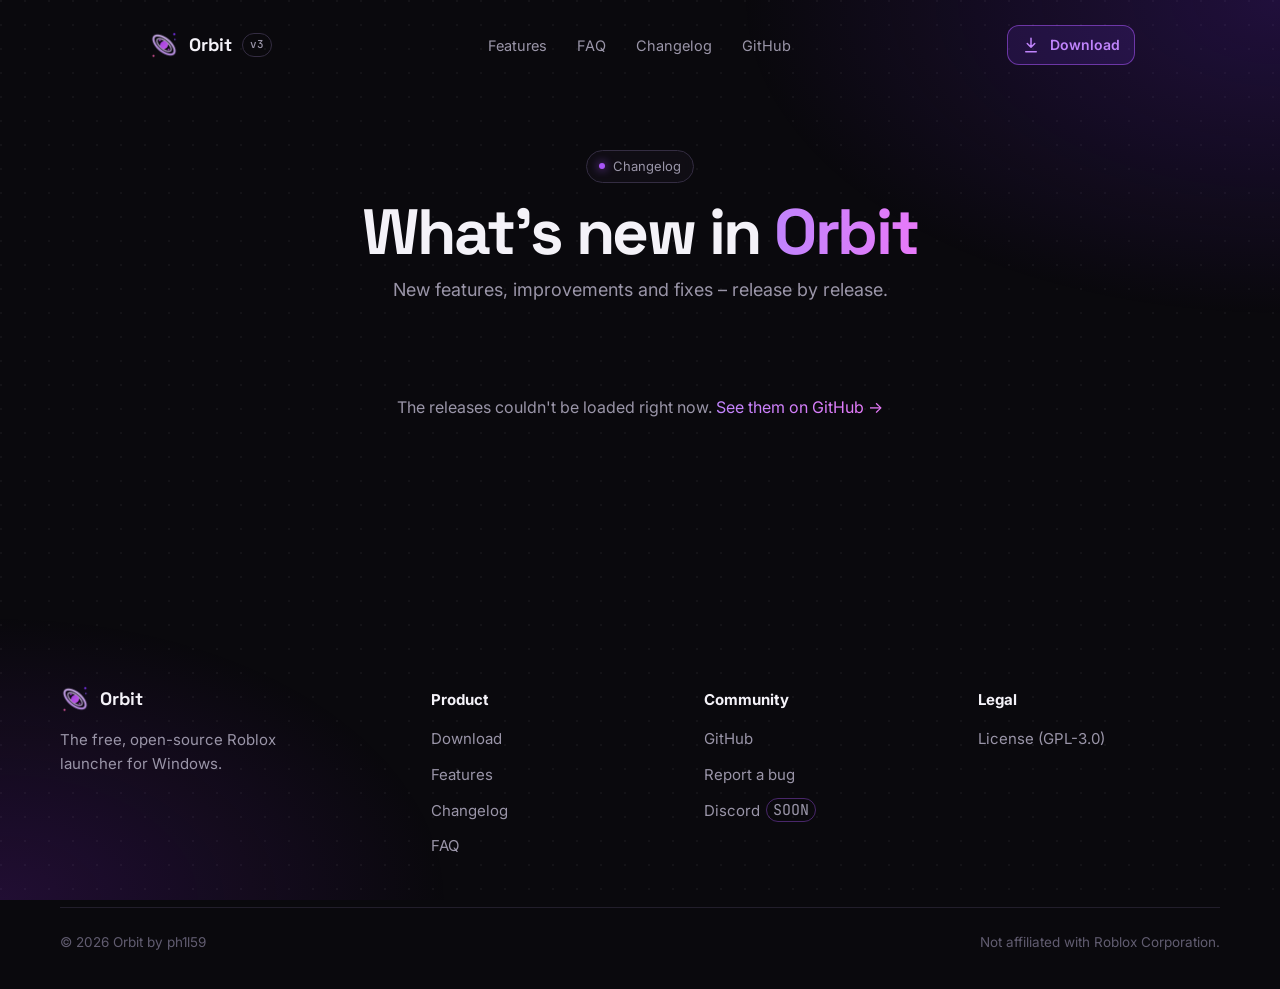
==== website/changelog.html @ 448e3919 "Website: landing page with features, FAQ and changelog, published with GitHub Pages" ====
<!doctype html>
<html lang="en">
<head>
  <meta charset="utf-8">
  <meta name="viewport" content="width=device-width, initial-scale=1">
  <title>Changelog – Orbit</title>
  <meta name="description" content="Every Orbit release: new features, changes and fixes.">
  <meta name="theme-color" content="#0a090d">
  <link rel="icon" href="assets/logo.png">
  <link rel="preconnect" href="https://fonts.googleapis.com">
  <link rel="preconnect" href="https://fonts.gstatic.com" crossorigin>
  <link href="https://fonts.googleapis.com/css2?family=Inter:wght@400;500;600;700&family=JetBrains+Mono:wght@400;500&family=Space+Grotesk:wght@500;600;700&display=swap" rel="stylesheet">
  <link rel="stylesheet" href="style.css">
</head>
<body>
<svg width="0" height="0" style="position:absolute" aria-hidden="true">
  <defs>
    <symbol id="i-arrow" viewBox="0 0 24 24" fill="none" stroke="currentColor" stroke-width="2" stroke-linecap="round" stroke-linejoin="round"><path d="M5 12h14M13 6l6 6-6 6"/></symbol>
    <symbol id="i-download" viewBox="0 0 24 24" fill="none" stroke="currentColor" stroke-width="2" stroke-linecap="round" stroke-linejoin="round"><path d="M12 3v12M7 10l5 5 5-5M5 21h14"/></symbol>
    <symbol id="i-users" viewBox="0 0 24 24" fill="none" stroke="currentColor" stroke-width="1.8" stroke-linecap="round" stroke-linejoin="round"><circle cx="9" cy="8" r="4"/><path d="M2 21c0-4 3-6 7-6s7 2 7 6M16 4.2a4 4 0 0 1 0 7.6M22 21c0-3-1.6-5-4-5.6"/></symbol>
    <symbol id="i-grid" viewBox="0 0 24 24" fill="none" stroke="currentColor" stroke-width="1.8" stroke-linejoin="round"><rect x="3" y="3" width="8" height="8" rx="2"/><rect x="13" y="3" width="8" height="8" rx="2"/><rect x="3" y="13" width="8" height="8" rx="2"/><rect x="13" y="13" width="8" height="8" rx="2"/></symbol>
    <symbol id="i-bolt" viewBox="0 0 24 24" fill="none" stroke="currentColor" stroke-width="1.8" stroke-linejoin="round"><path d="M13 2 4 14h7l-1 8 9-12h-7z"/></symbol>
    <symbol id="i-shield" viewBox="0 0 24 24" fill="none" stroke="currentColor" stroke-width="1.8" stroke-linecap="round" stroke-linejoin="round"><path d="M12 3l8 3v6c0 5-3.5 8-8 9-4.5-1-8-4-8-9V6z"/><path d="M9 12l2 2 4-4"/></symbol>
    <symbol id="i-lock" viewBox="0 0 24 24" fill="none" stroke="currentColor" stroke-width="1.8" stroke-linecap="round"><rect x="5" y="11" width="14" height="10" rx="2"/><path d="M8 11V7a4 4 0 0 1 8 0v4"/></symbol>
    <symbol id="i-bookmark" viewBox="0 0 24 24" fill="none" stroke="currentColor" stroke-width="1.8" stroke-linejoin="round"><path d="M6 3h12v18l-6-4-6 4z"/></symbol>
    <symbol id="i-cpu" viewBox="0 0 24 24" fill="none" stroke="currentColor" stroke-width="1.8" stroke-linecap="round"><rect x="6" y="6" width="12" height="12" rx="2"/><rect x="9.5" y="9.5" width="5" height="5" rx="1"/><path d="M9 2v4M15 2v4M9 18v4M15 18v4M2 9h4M2 15h4M18 9h4M18 15h4"/></symbol>
    <symbol id="i-stack" viewBox="0 0 24 24" fill="none" stroke="currentColor" stroke-width="1.8" stroke-linejoin="round"><rect x="8" y="8" width="13" height="10" rx="2"/><path d="M5 15H4a1 1 0 0 1-1-1V5a1 1 0 0 1 1-1h11a1 1 0 0 1 1 1v1"/></symbol>
    <symbol id="i-bell" viewBox="0 0 24 24" fill="none" stroke="currentColor" stroke-width="1.8" stroke-linecap="round" stroke-linejoin="round"><path d="M6 9a6 6 0 0 1 12 0c0 6 3 8 3 8H3s3-2 3-8M10 21a2 2 0 0 0 4 0"/></symbol>
    <symbol id="i-alert" viewBox="0 0 24 24" fill="none" stroke="currentColor" stroke-width="1.8" stroke-linecap="round" stroke-linejoin="round"><path d="M12 3 2 20h20zM12 10v4M12 17h.01"/></symbol>
    <symbol id="i-play" viewBox="0 0 24 24" fill="none" stroke="currentColor" stroke-width="1.8" stroke-linejoin="round"><path d="M7 4l13 8-13 8z"/></symbol>
    <symbol id="i-chat" viewBox="0 0 24 24" fill="none" stroke="currentColor" stroke-width="1.8" stroke-linejoin="round"><path d="M4 5h16v11H9l-5 4z"/><path d="M9 10h.01M12 10h.01M15 10h.01" stroke-linecap="round" stroke-width="2.4"/></symbol>
    <symbol id="i-clock" viewBox="0 0 24 24" fill="none" stroke="currentColor" stroke-width="1.8" stroke-linecap="round"><circle cx="12" cy="13" r="8"/><path d="M12 9v4l3 2M10 2h4"/></symbol>
    <symbol id="i-mouse" viewBox="0 0 24 24" fill="none" stroke="currentColor" stroke-width="1.8" stroke-linecap="round"><rect x="6" y="3" width="12" height="18" rx="6"/><path d="M12 7v4"/></symbol>
    <symbol id="i-refresh" viewBox="0 0 24 24" fill="none" stroke="currentColor" stroke-width="1.8" stroke-linecap="round" stroke-linejoin="round"><path d="M20 12a8 8 0 1 1-2.4-5.7M20 4v5h-5"/></symbol>
    <symbol id="i-sliders" viewBox="0 0 24 24" fill="none" stroke="currentColor" stroke-width="1.8" stroke-linecap="round"><path d="M4 6h9M17 6h3M4 12h3M11 12h9M4 18h11M19 18h1"/><circle cx="15" cy="6" r="2"/><circle cx="9" cy="12" r="2"/><circle cx="17" cy="18" r="2"/></symbol>
    <symbol id="i-brush" viewBox="0 0 24 24" fill="none" stroke="currentColor" stroke-width="1.8" stroke-linejoin="round"><path d="M14 4l6 6-8 8H6v-6zM12 6l6 6M3 21l3-3"/></symbol>
    <symbol id="i-check" viewBox="0 0 24 24" fill="none" stroke="currentColor" stroke-width="2.2" stroke-linecap="round" stroke-linejoin="round"><path d="M5 12l5 5 9-10"/></symbol>
    <symbol id="i-plus" viewBox="0 0 24 24" fill="none" stroke="currentColor" stroke-width="2" stroke-linecap="round"><path d="M12 5v14M5 12h14"/></symbol>
    <symbol id="i-down" viewBox="0 0 24 24" fill="none" stroke="currentColor" stroke-width="2" stroke-linecap="round" stroke-linejoin="round"><path d="M6 9l6 6 6-6"/></symbol>
    <symbol id="i-menu" viewBox="0 0 24 24" fill="none" stroke="currentColor" stroke-width="2" stroke-linecap="round"><path d="M4 7h16M4 12h16M4 17h16"/></symbol>
    <symbol id="i-code" viewBox="0 0 24 24" fill="none" stroke="currentColor" stroke-width="2" stroke-linecap="round" stroke-linejoin="round"><path d="M8 6l-6 6 6 6M16 6l6 6-6 6"/></symbol>
    <symbol id="i-robux" viewBox="0 0 10 10"><path fill="currentColor" fill-rule="evenodd" d="M5,0 L9.33,2.5 9.33,7.5 5,10 0.67,7.5 0.67,2.5 Z M5,1.45 L8.07,3.22 8.07,6.78 5,8.55 1.93,6.78 1.93,3.22 Z M3.75,3.75 L6.25,3.75 6.25,6.25 3.75,6.25 Z"/></symbol>
    <symbol id="i-avatar" viewBox="0 0 24 24" fill="none" stroke="currentColor" stroke-width="1.8" stroke-linejoin="round"><rect x="8" y="2" width="8" height="7" rx="1.5"/><rect x="7" y="10" width="10" height="7" rx="1"/><path d="M9 17v5M15 17v5M7 11l-3 5M17 11l3 5"/></symbol>
  </defs>
</svg>

<header class="nav">
  <div class="nav-inner">
    <a class="brand" href="index.html"><img src="assets/logo.png" alt="">Orbit <span class="ver" data-version>v3</span></a>
    <nav class="nav-links">
      <a href="index.html#features">Features</a>
      <a href="index.html#faq">FAQ</a>
      <a href="changelog.html">Changelog</a>
      <a href="https://github.com/ph1l59/Orbit" target="_blank" rel="noopener">GitHub</a>
    </nav>
    <a class="btn btn-primary" href="https://github.com/ph1l59/Orbit/releases/latest/download/Orbit-Launcher.exe">
      <svg><use href="#i-download"/></svg>Download
    </a>
    <button class="menu-toggle" aria-label="Menu"><svg><use href="#i-menu"/></svg></button>
  </div>
</header>

<main>
  <div class="wrap page-head">
    <span class="pill reveal"><span class="dot"></span>Changelog</span>
    <h1 class="reveal">What's new in <span class="accent">Orbit</span></h1>
    <p class="reveal">New features, improvements and fixes – release by release.</p>
  </div>
  <div class="wrap timeline" id="timeline">
    <div class="loading">Loading releases…</div>
  </div>
</main>

<footer>
  <div class="wrap">
    <div class="foot-grid">
      <div>
        <a class="brand" href="index.html"><img src="assets/logo.png" alt="">Orbit</a>
        <p>The free, open-source Roblox launcher for Windows.</p>
      </div>
      <div>
        <h5>Product</h5>
        <ul>
          <li><a href="https://github.com/ph1l59/Orbit/releases/latest/download/Orbit-Launcher.exe">Download</a></li>
          <li><a href="index.html#features">Features</a></li>
          <li><a href="changelog.html">Changelog</a></li>
          <li><a href="index.html#faq">FAQ</a></li>
        </ul>
      </div>
      <div>
        <h5>Community</h5>
        <ul>
          <li><a href="https://github.com/ph1l59/Orbit" target="_blank" rel="noopener">GitHub</a></li>
          <li><a href="https://github.com/ph1l59/Orbit/issues" target="_blank" rel="noopener">Report a bug</a></li>
          <li><span>Discord<span class="soon">SOON</span></span></li>
        </ul>
      </div>
      <div>
        <h5>Legal</h5>
        <ul>
          <li><a href="https://github.com/ph1l59/Orbit/blob/main/LICENSE" target="_blank" rel="noopener">License (GPL-3.0)</a></li>
        </ul>
      </div>
    </div>
    <div class="foot-bottom">
      <span>© 2026 Orbit by ph1l59</span>
      <span>Not affiliated with Roblox Corporation.</span>
    </div>
  </div>
</footer>

<script src="script.js"></script>
<script>
  // Renders the release notes from GitHub as a timeline.
  (() => {
    const box = document.getElementById("timeline");
    const esc = s => s.replace(/&/g, "&amp;").replace(/</g, "&lt;").replace(/>/g, "&gt;");
    const inline = s => esc(s)
      .replace(/\*\*(.+?)\*\*/g, "<strong>$1</strong>")
      .replace(/`([^`]+)`/g, "<code>$1</code>")
      .replace(/(^|[^*])\*([^*]+)\*/g, "$1<em>$2</em>");

    // Tiny Markdown: headings, bullet lists and paragraphs.
    function markdown(text) {
      let html = "", list = false;
      for (const raw of text.replace(/\r/g, "").split("\n")) {
        const line = raw.trim();
        const bullet = line.match(/^[-*] (.*)$/);
        if (bullet) { if (!list) { html += "<ul>"; list = true; } html += "<li>" + inline(bullet[1]) + "</li>"; continue; }
        if (list) { html += "</ul>"; list = false; }
        if (!line) continue;
        const h = line.match(/^(#{1,4}) (.*)$/);
        if (h) html += (h[1].length <= 2 ? "<h3>" : "<h4>") + inline(h[2]) + (h[1].length <= 2 ? "</h3>" : "</h4>");
        else html += "<p>" + inline(line) + "</p>";
      }
      if (list) html += "</ul>";
      return html;
    }

    const date = iso => new Date(iso).toLocaleDateString("en-US", { month: "short", day: "numeric", year: "numeric" });

    window.addEventListener("orbit-releases", e => {
      const releases = e.detail;
      if (!releases) {
        box.innerHTML = '<div class="loading">The releases couldn\'t be loaded right now. <a class="accent" href="https://github.com/ph1l59/Orbit/releases">See them on GitHub →</a></div>';
        return;
      }
      box.innerHTML = releases.map((r, i) => `
        <article class="release reveal visible">
          <div class="date">${date(r.published_at || r.created_at)}</div>
          <div class="rail"></div>
          <div class="content">
            <div class="mobile-date">${date(r.published_at || r.created_at)}</div>
            <h2>${esc(r.tag_name)}${i === 0 ? '<span class="latest">LATEST</span>' : ""}</h2>
            ${r.body && r.body.trim() ? markdown(r.body) : '<p class="empty">No notes for this release.</p>'}
          </div>
        </article>`).join("");
    });
  })();
</script>
</body>
</html>
---- website/style.css ----
/* Orbit website – same "nebula" look as the app: near-black space, purple light, one highlighted word. */

:root {
  --bg: #0a090d;
  --bg-2: #0e0c12;
  --panel: #131119;
  --raised: #1a1722;
  --line: #221e2b;
  --line-strong: #342d42;
  --text: #f4f2f8;
  --dim: #9a95a8;
  --faint: #615c70;
  --signal: #a855f7;
  --signal-light: #c084fc;
  --pink: #e879f9;
  --ok: #4ade80;
  --radius: 16px;
  --max: 1160px;
  --display: "Space Grotesk", "Segoe UI", system-ui, sans-serif;
  --body: "Inter", "Segoe UI", system-ui, sans-serif;
  --mono: "JetBrains Mono", "Cascadia Mono", Consolas, monospace;
}

* { box-sizing: border-box; }
html { scroll-behavior: smooth; scroll-padding-top: 96px; }
body {
  margin: 0;
  background: var(--bg);
  color: var(--text);
  font-family: var(--body);
  font-size: 16px;
  line-height: 1.6;
  -webkit-font-smoothing: antialiased;
  overflow-x: hidden;
}
/* Dot grid + purple nebula light, fixed behind everything */
body::before {
  content: "";
  position: fixed;
  inset: 0;
  z-index: -2;
  background:
    radial-gradient(ellipse 60% 50% at 100% 0%, rgba(91, 33, 182, .28), transparent 70%),
    radial-gradient(ellipse 50% 45% at 0% 100%, rgba(126, 34, 206, .2), transparent 70%),
    radial-gradient(circle at 1px 1px, rgba(255, 255, 255, .045) 1px, transparent 0) 0 0 / 24px 24px;
}
img { max-width: 100%; display: block; }
a { color: inherit; text-decoration: none; }
::selection { background: rgba(168, 85, 247, .35); }

.wrap { width: min(var(--max), 100% - 32px); margin-inline: auto; }
.accent {
  background: linear-gradient(90deg, var(--signal-light), var(--pink));
  -webkit-background-clip: text;
  background-clip: text;
  color: transparent;
}

/* ---------------- Navigation ---------------- */
.nav {
  position: fixed;
  top: 0; left: 0; right: 0;
  z-index: 50;
  display: flex;
  justify-content: center;
  padding: 14px 16px;
  transition: padding .35s ease;
}
.nav-inner {
  width: min(1020px, 100%);
  display: flex;
  align-items: center;
  gap: 24px;
  padding: 10px 14px 10px 18px;
  border: 1px solid transparent;
  border-radius: 999px;
  transition: background .35s ease, border-color .35s ease, box-shadow .35s ease, backdrop-filter .35s ease;
}
.nav.scrolled .nav-inner {
  background: rgba(14, 12, 18, .78);
  border-color: var(--line-strong);
  box-shadow: 0 10px 40px rgba(0, 0, 0, .45);
  backdrop-filter: blur(14px);
  -webkit-backdrop-filter: blur(14px);
}
.brand { display: flex; align-items: center; gap: 10px; font-family: var(--display); font-weight: 700; font-size: 18px; }
.brand img { width: 30px; height: 30px; }
.brand .ver {
  font-family: var(--mono); font-size: 11px; font-weight: 500; color: var(--dim);
  padding: 2px 7px; border: 1px solid var(--line-strong); border-radius: 999px;
}
.nav-links { display: flex; gap: 6px; margin: 0 auto; }
.nav-links a {
  font-size: 14.5px; color: var(--dim); padding: 6px 12px; border-radius: 999px;
  transition: color .2s, background .2s;
}
.nav-links a:hover { color: var(--text); background: rgba(255, 255, 255, .05); }
.nav .btn { padding: 8px 14px; font-size: 14px; }
.menu-toggle { display: none; }

/* ---------------- Buttons ---------------- */
.btn {
  display: inline-flex; align-items: center; gap: 10px;
  padding: 12px 20px;
  border-radius: 12px;
  font-weight: 600; font-size: 16px;
  transition: transform .2s ease, background .2s, border-color .2s, box-shadow .25s;
  cursor: pointer;
}
.btn svg { width: 18px; height: 18px; transition: transform .2s ease; }
.btn:hover svg.arrow { transform: translateX(3px); }
.btn-primary {
  color: var(--signal-light);
  background: rgba(124, 58, 237, .14);
  border: 1px solid rgba(168, 85, 247, .55);
  box-shadow: 0 0 0 rgba(168, 85, 247, 0);
}
.btn-primary:hover {
  background: rgba(124, 58, 237, .26);
  border-color: var(--signal);
  box-shadow: 0 0 30px rgba(168, 85, 247, .35);
  color: #e9d5ff;
}
.btn-solid {
  color: #fff;
  background: linear-gradient(135deg, #7c3aed, #a855f7 55%, #d946ef);
  border: 1px solid rgba(255, 255, 255, .18);
  box-shadow: 0 8px 30px rgba(124, 58, 237, .35);
}
.btn-solid:hover { transform: translateY(-1px); box-shadow: 0 12px 40px rgba(168, 85, 247, .5); }
.btn-ghost { color: var(--text); padding-inline: 12px; }
.btn-ghost:hover { color: var(--signal-light); }

/* ---------------- Hero ---------------- */
.hero {
  position: relative;
  min-height: 100vh;
  min-height: 100svh;
  display: grid;
  place-items: center;
  text-align: center;
  padding: 120px 0 80px;
  overflow: hidden;
}
#space { position: absolute; inset: 0; width: 100%; height: 100%; z-index: -1; }
.hero-content { position: relative; max-width: 880px; padding: 0 16px; }
.pill {
  display: inline-flex; align-items: center; gap: 8px;
  padding: 5px 12px; border-radius: 999px;
  font-size: 13px; color: var(--dim);
  border: 1px solid var(--line-strong);
  background: rgba(19, 17, 25, .7);
  backdrop-filter: blur(6px);
}
.pill .dot { width: 6px; height: 6px; border-radius: 50%; background: var(--signal); box-shadow: 0 0 10px var(--signal); }
.hero h1 {
  font-family: var(--display);
  font-size: clamp(42px, 7.2vw, 84px);
  line-height: 1.02;
  letter-spacing: -.035em;
  font-weight: 700;
  margin: 22px 0 22px;
}
.hero p.lead { font-size: clamp(17px, 2vw, 20px); color: var(--dim); max-width: 640px; margin: 0 auto; }
.hero .note { font-size: 14px; color: var(--faint); margin: 18px 0 30px; }
.hero .actions { display: flex; gap: 14px; justify-content: center; flex-wrap: wrap; }
.scroll-hint {
  position: absolute; bottom: 26px; left: 50%; transform: translateX(-50%);
  color: var(--faint); animation: bob 2.4s ease-in-out infinite;
}
.scroll-hint svg { width: 22px; height: 22px; }
@keyframes bob { 50% { transform: translate(-50%, 6px); } }

/* ---------------- App window showcase ---------------- */
.showcase { position: relative; margin-top: -40px; perspective: 1600px; }
.window {
  position: relative;
  border-radius: 18px;
  border: 1px solid var(--line-strong);
  background: var(--panel);
  overflow: hidden;
  box-shadow: 0 40px 120px rgba(0, 0, 0, .7), 0 0 0 1px rgba(255, 255, 255, .03) inset;
  transform-origin: 50% 0;
  transform: rotateX(var(--tilt, 18deg)) scale(var(--scale, .94));
  transition: transform .1s linear;
}
.window img { width: 100%; height: auto; }
.showcase::before {
  content: ""; position: absolute; inset: 8% 10% -6%;
  background: radial-gradient(ellipse at center, rgba(168, 85, 247, .45), transparent 65%);
  filter: blur(40px); z-index: -1;
}

/* ---------------- Stats ---------------- */
.stats {
  display: grid; grid-template-columns: repeat(4, 1fr);
  margin: 90px auto 0;
  border: 1px solid var(--line); border-radius: var(--radius);
  background: rgba(19, 17, 25, .6);
  overflow: hidden;
}
.stat { padding: 24px 22px; border-right: 1px solid var(--line); }
.stat:last-child { border-right: 0; }
.stat .num { font-family: var(--display); font-size: 30px; font-weight: 700; letter-spacing: -.02em; }
.stat .label { font-family: var(--mono); font-size: 11.5px; color: var(--faint); text-transform: uppercase; letter-spacing: .08em; }

/* ---------------- Sections ---------------- */
section.block { padding: 120px 0 0; }
.section-head { text-align: center; max-width: 720px; margin: 0 auto 64px; }
.section-head h2, .category h3 {
  font-family: var(--display);
  font-size: clamp(32px, 4.4vw, 52px);
  line-height: 1.08; letter-spacing: -.03em; margin: 16px 0 12px;
}
.section-head p { color: var(--dim); font-size: 18px; margin: 0; }

.category { margin-bottom: 96px; }
.tag {
  display: inline-flex; align-items: center; gap: 8px;
  padding: 6px 12px; border-radius: 10px;
  font-weight: 600; font-size: 15px;
  color: var(--c, var(--signal-light));
  background: color-mix(in srgb, var(--c, var(--signal)) 14%, transparent);
  border: 1px solid color-mix(in srgb, var(--c, var(--signal)) 30%, transparent);
}
.tag svg { width: 16px; height: 16px; }
.category h3 { font-size: clamp(26px, 3.4vw, 38px); margin: 16px 0 28px; max-width: 860px; }

.cards { display: grid; grid-template-columns: repeat(3, 1fr); gap: 22px; }
.card {
  position: relative;
  border: 1px solid var(--line);
  border-radius: var(--radius);
  background: linear-gradient(180deg, rgba(26, 23, 34, .9), rgba(19, 17, 25, .9));
  overflow: hidden;
  transition: transform .3s ease, border-color .3s ease, box-shadow .3s ease;
}
.card:hover { transform: translateY(-4px); border-color: rgba(168, 85, 247, .45); box-shadow: 0 20px 60px rgba(0, 0, 0, .45), 0 0 40px rgba(168, 85, 247, .12); }
.card .media {
  position: relative; aspect-ratio: 16 / 10;
  background: var(--bg-2);
  border-bottom: 1px solid var(--line);
  overflow: hidden;
}
.card .media img { width: 100%; height: 100%; object-fit: cover; object-position: top left; transition: transform .6s ease; }
.card:hover .media img { transform: scale(1.04); }
.card .media.tall img { object-position: top center; }
/* progress line under the picture */
.card .media::after {
  content: ""; position: absolute; left: 0; bottom: 0; height: 3px; width: 30%;
  background: linear-gradient(90deg, var(--signal), var(--pink));
  transition: width .5s ease;
}
.card:hover .media::after { width: 100%; }
/* Illustrated media for features without a screenshot */
.art {
  position: absolute; inset: 0; display: grid; place-items: center;
  background:
    radial-gradient(circle at 50% 55%, color-mix(in srgb, var(--c, var(--signal)) 30%, transparent), transparent 60%),
    radial-gradient(circle at 1px 1px, rgba(255, 255, 255, .06) 1px, transparent 0) 0 0 / 18px 18px;
}
.art svg { width: 72px; height: 72px; color: var(--c, var(--signal-light)); filter: drop-shadow(0 0 24px var(--c, var(--signal))); transition: transform .5s ease; }
.card:hover .art svg { transform: scale(1.1) rotate(-4deg); }
.art .ring {
  position: absolute; width: 170px; height: 170px; border-radius: 50%;
  border: 1px dashed color-mix(in srgb, var(--c, var(--signal)) 45%, transparent);
  animation: spin 24s linear infinite;
}
.art .ring::after {
  content: ""; position: absolute; top: -4px; left: 50%; width: 8px; height: 8px; border-radius: 50%;
  background: var(--c, var(--signal-light)); box-shadow: 0 0 12px var(--c, var(--signal));
}
@keyframes spin { to { transform: rotate(360deg); } }
.card .body { padding: 20px 22px 24px; }
.card h4 { margin: 0 0 6px; font-size: 18px; font-weight: 600; }
.card p { margin: 0; color: var(--dim); font-size: 15px; }

/* ---------------- Split feature (big screenshot + text) ---------------- */
.split { display: grid; grid-template-columns: 1.15fr 1fr; gap: 56px; align-items: center; margin-bottom: 110px; }
.split.reverse { grid-template-columns: 1fr 1.15fr; }
.split.reverse .split-media { order: 2; }
.split-media .window { transform: none; }
.friends-shot img { max-height: 560px; object-fit: cover; object-position: top; }
.split-text h3 { font-family: var(--display); font-size: clamp(28px, 3.4vw, 40px); line-height: 1.1; letter-spacing: -.03em; margin: 16px 0 14px; }
.split-text p { color: var(--dim); font-size: 17px; margin: 0 0 22px; }
.checks { list-style: none; padding: 0; margin: 0; display: grid; gap: 12px; }
.checks li { display: flex; gap: 12px; align-items: flex-start; color: var(--text); }
.checks svg { flex: none; width: 20px; height: 20px; color: var(--signal-light); margin-top: 2px; }

/* ---------------- FAQ ---------------- */
.faq { max-width: 820px; margin: 0 auto; display: grid; gap: 12px; }
.faq details {
  border: 1px solid var(--line); border-radius: 14px;
  background: rgba(19, 17, 25, .75);
  transition: border-color .25s, background .25s;
}
.faq details[open] { border-color: rgba(168, 85, 247, .4); background: rgba(28, 19, 48, .45); }
.faq summary {
  list-style: none; cursor: pointer;
  display: flex; justify-content: space-between; align-items: center; gap: 16px;
  padding: 18px 22px; font-weight: 600; font-size: 17px;
}
.faq summary::-webkit-details-marker { display: none; }
.faq summary .plus { flex: none; width: 22px; height: 22px; color: var(--signal-light); transition: transform .3s ease; }
.faq details[open] .plus { transform: rotate(45deg); }
.faq .answer { padding: 0 22px 20px; color: var(--dim); }
.faq .answer p { margin: 0 0 10px; }
.faq .answer p:last-child { margin: 0; }
.faq code { font-family: var(--mono); font-size: 13.5px; color: var(--signal-light); background: rgba(168, 85, 247, .1); padding: 2px 6px; border-radius: 6px; }

/* ---------------- Call to action ---------------- */
.cta {
  position: relative; margin-top: 140px; padding: 130px 16px;
  text-align: center; overflow: hidden;
  border-top: 1px solid var(--line); border-bottom: 1px solid var(--line);
}
.cta-bg {
  position: absolute; inset: -20px; z-index: -1;
  background: url("assets/play.webp") center 30% / cover no-repeat;
  filter: blur(6px) saturate(1.2);
  opacity: .35;
}
.cta::after {
  content: ""; position: absolute; inset: 0; z-index: -1;
  background: radial-gradient(ellipse at center, rgba(10, 9, 13, .35), rgba(10, 9, 13, .92) 75%);
}
.cta h2 { font-family: var(--display); font-size: clamp(36px, 5.5vw, 64px); line-height: 1.05; letter-spacing: -.035em; margin: 0 0 30px; }
.cta .actions { display: flex; gap: 14px; justify-content: center; flex-wrap: wrap; }

/* ---------------- Footer ---------------- */
footer { padding: 64px 0 36px; }
.foot-grid { display: grid; grid-template-columns: 1.4fr 1fr 1fr 1fr; gap: 32px; }
.foot-grid p { color: var(--dim); font-size: 15px; max-width: 260px; margin: 14px 0 0; }
.foot-grid h5 { margin: 4px 0 14px; font-size: 15px; }
.foot-grid ul { list-style: none; padding: 0; margin: 0; display: grid; gap: 10px; }
.foot-grid li a, .foot-grid li span { color: var(--dim); font-size: 15px; transition: color .2s; }
.foot-grid li a:hover { color: var(--text); }
.soon { font-size: 10.5px; font-family: var(--mono); color: var(--signal-light); border: 1px solid rgba(168, 85, 247, .4); border-radius: 999px; padding: 1px 6px; margin-left: 6px; vertical-align: 1px; }
.foot-bottom {
  display: flex; justify-content: space-between; gap: 16px; flex-wrap: wrap;
  margin-top: 48px; padding-top: 24px; border-top: 1px solid var(--line);
  color: var(--faint); font-size: 13.5px;
}

/* ---------------- Changelog page ---------------- */
.page-head { padding: 150px 0 50px; text-align: center; }
.page-head h1 { font-family: var(--display); font-size: clamp(38px, 6vw, 64px); line-height: 1.05; letter-spacing: -.035em; margin: 16px 0 10px; }
.page-head p { color: var(--dim); font-size: 18px; margin: 0; }
.timeline { max-width: 900px; margin: 0 auto; padding-bottom: 80px; }
.release { display: grid; grid-template-columns: 140px 28px 1fr; }
.release .date { text-align: right; color: var(--dim); font-size: 14px; padding-top: 6px; }
.release .rail { position: relative; }
.release .rail::before { content: ""; position: absolute; top: 14px; bottom: -14px; left: 50%; width: 1px; background: linear-gradient(var(--signal), rgba(168, 85, 247, .15)); }
.release:last-child .rail::before { display: none; }
.release .rail::after {
  content: ""; position: absolute; top: 9px; left: 50%; width: 11px; height: 11px; margin-left: -5.5px;
  border-radius: 50%; background: var(--signal); box-shadow: 0 0 0 4px rgba(168, 85, 247, .18), 0 0 14px var(--signal);
}
.release .content { padding: 0 0 56px 14px; }
.release h2 { font-family: var(--display); font-size: 26px; letter-spacing: -.02em; margin: 0 0 4px; display: flex; align-items: center; gap: 10px; flex-wrap: wrap; }
.release .latest { font-family: var(--mono); font-size: 11px; color: var(--ok); border: 1px solid rgba(74, 222, 128, .4); background: rgba(74, 222, 128, .08); padding: 2px 8px; border-radius: 999px; }
.release h3 { font-size: 18px; margin: 20px 0 8px; }
.release h4 { font-size: 16px; margin: 16px 0 6px; color: var(--signal-light); }
.release ul { margin: 0; padding-left: 20px; color: #d6d2de; }
.release li { margin: 6px 0; }
.release li::marker { color: var(--faint); }
.release p { color: var(--dim); }
.release code { font-family: var(--mono); font-size: 13.5px; color: var(--signal-light); }
.release .empty { color: var(--faint); font-style: italic; }
.loading { text-align: center; color: var(--dim); padding: 40px 0 120px; }

/* ---------------- Scroll reveal ---------------- */
.reveal { opacity: 0; transform: translateY(26px); transition: opacity .8s ease, transform .8s cubic-bezier(.2, .7, .2, 1); }
.reveal.visible { opacity: 1; transform: none; }
.cards .reveal:nth-child(2) { transition-delay: .08s; }
.cards .reveal:nth-child(3) { transition-delay: .16s; }

/* ---------------- Small screens ---------------- */
@media (max-width: 980px) {
  .cards { grid-template-columns: 1fr 1fr; }
  .split, .split.reverse { grid-template-columns: 1fr; gap: 28px; }
  .split.reverse .split-media { order: 0; }
  .foot-grid { grid-template-columns: 1fr 1fr; }
  .stats { grid-template-columns: 1fr 1fr; }
  .stat:nth-child(2) { border-right: 0; }
  .stat:nth-child(-n+2) { border-bottom: 1px solid var(--line); }
}
@media (max-width: 760px) {
  .nav-links { display: none; }
  .nav-links.open {
    display: flex; flex-direction: column; position: absolute; top: 70px; left: 16px; right: 16px;
    background: rgba(14, 12, 18, .96); border: 1px solid var(--line-strong); border-radius: 16px; padding: 10px;
  }
  .nav-inner { position: relative; justify-content: space-between; }
  .menu-toggle {
    display: grid; place-items: center; width: 40px; height: 40px; border-radius: 12px;
    border: 1px solid var(--line-strong); background: transparent; color: var(--text); cursor: pointer;
  }
  .menu-toggle svg { width: 20px; height: 20px; }
  .nav .btn { display: none; }
  .cards { grid-template-columns: 1fr; }
  .release { grid-template-columns: 0 24px 1fr; }
  .release .date { display: none; }
  .release .content .mobile-date { display: block; }
  .foot-grid { grid-template-columns: 1fr; }
  .window { --tilt: 0deg !important; --scale: 1 !important; }
}
.mobile-date { display: none; color: var(--dim); font-size: 13.5px; margin-bottom: 6px; }

@media (prefers-reduced-motion: reduce) {
  *, *::before, *::after { animation: none !important; transition: none !important; }
  .reveal { opacity: 1; transform: none; }
  .window { transform: none; }
}
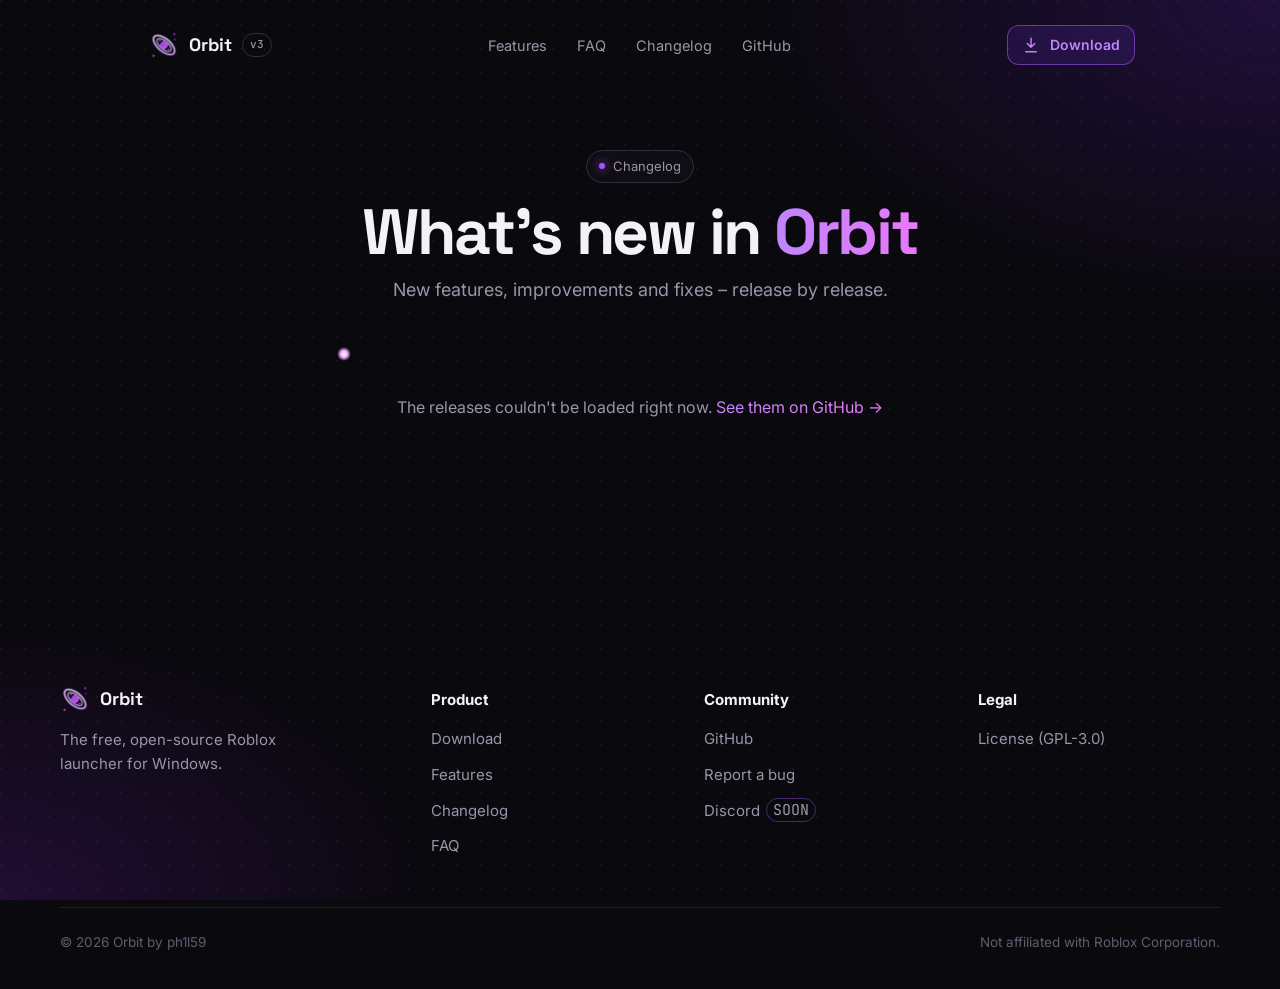
==== commit f9d06d45: "Website: title 'Orbit - Free Roblox Launcher', changelog beam that follows scrolling" ====
--- a/website/changelog.html
+++ b/website/changelog.html
@@ -3,7 +3,7 @@
 <head>
   <meta charset="utf-8">
   <meta name="viewport" content="width=device-width, initial-scale=1">
-  <title>Changelog – Orbit</title>
+  <title>Changelog · Orbit - Free Roblox Launcher</title>
   <meta name="description" content="Every Orbit release: new features, changes and fixes.">
   <meta name="theme-color" content="#0a090d">
   <link rel="icon" href="assets/logo.png">
@@ -67,7 +67,8 @@
     <p class="reveal">New features, improvements and fixes – release by release.</p>
   </div>
   <div class="wrap timeline" id="timeline">
-    <div class="loading">Loading releases…</div>
+    <div class="track" aria-hidden="true"><div class="beam"></div></div>
+    <div id="releases"><div class="loading">Loading releases…</div></div>
   </div>
 </main>
 
@@ -113,7 +114,9 @@
 <script>
   // Renders the release notes from GitHub as a timeline.
   (() => {
-    const box = document.getElementById("timeline");
+    const box = document.getElementById("releases");
+    const timeline = document.getElementById("timeline");
+    const beam = timeline.querySelector(".beam");
     const esc = s => s.replace(/&/g, "&amp;").replace(/</g, "&lt;").replace(/>/g, "&gt;");
     const inline = s => esc(s)
       .replace(/\*\*(.+?)\*\*/g, "<strong>$1</strong>")
@@ -148,14 +151,37 @@
       box.innerHTML = releases.map((r, i) => `
         <article class="release reveal visible">
           <div class="date">${date(r.published_at || r.created_at)}</div>
-          <div class="rail"></div>
+          <div class="rail"><span class="node"></span></div>
           <div class="content">
             <div class="mobile-date">${date(r.published_at || r.created_at)}</div>
             <h2>${esc(r.tag_name)}${i === 0 ? '<span class="latest">LATEST</span>' : ""}</h2>
             ${r.body && r.body.trim() ? markdown(r.body) : '<p class="empty">No notes for this release.</p>'}
           </div>
         </article>`).join("");
+      requestAnimationFrame(updateBeam);
     });
+
+    // A beam of light runs down the timeline while scrolling; every release it passes lights up.
+    function updateBeam() {
+      const nodes = box.querySelectorAll(".node");
+      if (!nodes.length) return;
+      const top = timeline.getBoundingClientRect().top;
+      const first = nodes[0].getBoundingClientRect();
+      const last = nodes[nodes.length - 1].getBoundingClientRect();
+      const start = first.top + first.height / 2 - top;
+      const end = last.top + last.height / 2 - top;
+      // The head of the beam follows a point at 60 % of the screen height.
+      const head = Math.min(end, Math.max(start, window.innerHeight * 0.6 - top));
+      timeline.style.setProperty("--track-top", start + "px");
+      timeline.style.setProperty("--track-height", (end - start) + "px");
+      beam.style.height = (head - start) + "px";
+      nodes.forEach(n => {
+        const r = n.getBoundingClientRect();
+        n.closest(".release").classList.toggle("lit", r.top + r.height / 2 - top <= head + 1);
+      });
+    }
+    window.addEventListener("scroll", updateBeam, { passive: true });
+    window.addEventListener("resize", updateBeam);
   })();
 </script>
 </body>
--- a/website/style.css
+++ b/website/style.css
@@ -346,16 +346,37 @@
 .page-head { padding: 150px 0 50px; text-align: center; }
 .page-head h1 { font-family: var(--display); font-size: clamp(38px, 6vw, 64px); line-height: 1.05; letter-spacing: -.035em; margin: 16px 0 10px; }
 .page-head p { color: var(--dim); font-size: 18px; margin: 0; }
-.timeline { max-width: 900px; margin: 0 auto; padding-bottom: 80px; }
+.timeline { position: relative; max-width: 900px; margin: 0 auto; padding-bottom: 80px; --rail-x: 154px; }
+/* One faint line through all releases, and the glowing beam that grows while scrolling */
+.track {
+  position: absolute; left: var(--rail-x); top: var(--track-top, 0); height: var(--track-height, 0);
+  width: 2px; margin-left: -1px; border-radius: 2px;
+  background: rgba(168, 85, 247, .14);
+}
+.beam {
+  position: absolute; left: 0; top: 0; width: 100%; height: 0; border-radius: 2px;
+  background: linear-gradient(180deg, rgba(168, 85, 247, .25), var(--signal) 70%, #f5d0fe);
+  box-shadow: 0 0 10px rgba(168, 85, 247, .8), 0 0 24px rgba(168, 85, 247, .45);
+}
+/* bright head of the beam */
+.beam::after {
+  content: ""; position: absolute; left: 50%; bottom: -6px; width: 14px; height: 14px; margin-left: -7px;
+  border-radius: 50%; background: radial-gradient(circle, #fff 0, #f0abfc 35%, rgba(168, 85, 247, 0) 70%);
+  filter: blur(.5px);
+}
 .release { display: grid; grid-template-columns: 140px 28px 1fr; }
-.release .date { text-align: right; color: var(--dim); font-size: 14px; padding-top: 6px; }
+.release .date { text-align: right; color: var(--dim); font-size: 14px; padding-top: 6px; transition: color .4s; }
 .release .rail { position: relative; }
-.release .rail::before { content: ""; position: absolute; top: 14px; bottom: -14px; left: 50%; width: 1px; background: linear-gradient(var(--signal), rgba(168, 85, 247, .15)); }
-.release:last-child .rail::before { display: none; }
-.release .rail::after {
-  content: ""; position: absolute; top: 9px; left: 50%; width: 11px; height: 11px; margin-left: -5.5px;
-  border-radius: 50%; background: var(--signal); box-shadow: 0 0 0 4px rgba(168, 85, 247, .18), 0 0 14px var(--signal);
-}
+.release .node {
+  position: absolute; top: 9px; left: 50%; width: 11px; height: 11px; margin-left: -5.5px; z-index: 1;
+  border-radius: 50%; background: var(--panel); border: 2px solid rgba(168, 85, 247, .4);
+  transition: background .35s, border-color .35s, box-shadow .35s, transform .35s;
+}
+.release.lit .node { background: var(--signal); border-color: #e9d5ff; box-shadow: 0 0 0 4px rgba(168, 85, 247, .2), 0 0 16px var(--signal); transform: scale(1.15); }
+.release.lit .date { color: var(--text); }
+.release .content h2, .release .content > *:not(h2) { transition: opacity .4s; }
+.release:not(.lit) .content { opacity: .55; transition: opacity .4s; }
+.release.lit .content { opacity: 1; transition: opacity .4s; }
 .release .content { padding: 0 0 56px 14px; }
 .release h2 { font-family: var(--display); font-size: 26px; letter-spacing: -.02em; margin: 0 0 4px; display: flex; align-items: center; gap: 10px; flex-wrap: wrap; }
 .release .latest { font-family: var(--mono); font-size: 11px; color: var(--ok); border: 1px solid rgba(74, 222, 128, .4); background: rgba(74, 222, 128, .08); padding: 2px 8px; border-radius: 999px; }
@@ -399,7 +420,8 @@
   .menu-toggle svg { width: 20px; height: 20px; }
   .nav .btn { display: none; }
   .cards { grid-template-columns: 1fr; }
-  .release { grid-template-columns: 0 24px 1fr; }
+  .release { grid-template-columns: 24px 1fr; }
+  .timeline { --rail-x: 12px; }
   .release .date { display: none; }
   .release .content .mobile-date { display: block; }
   .foot-grid { grid-template-columns: 1fr; }
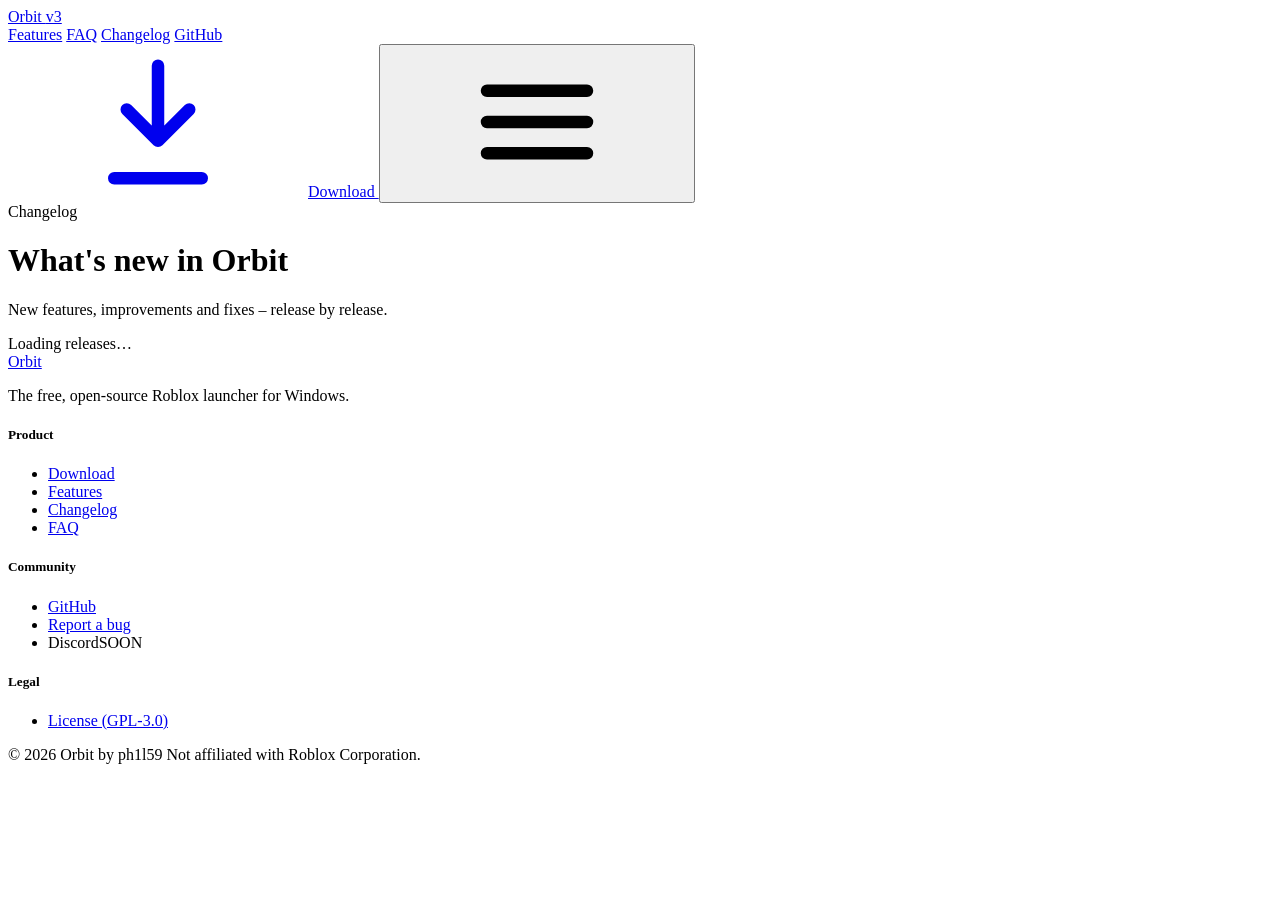
==== commit be1bdfbb: "Website: clean addresses (no index.html or #section in the address bar), /changelog" ====
--- a/website/changelog.html
+++ b/website/changelog.html
@@ -6,11 +6,11 @@
   <title>Changelog · Orbit - Free Roblox Launcher</title>
   <meta name="description" content="Every Orbit release: new features, changes and fixes.">
   <meta name="theme-color" content="#0a090d">
-  <link rel="icon" href="assets/logo.png">
+  <link rel="icon" href="/assets/logo.png">
   <link rel="preconnect" href="https://fonts.googleapis.com">
   <link rel="preconnect" href="https://fonts.gstatic.com" crossorigin>
   <link href="https://fonts.googleapis.com/css2?family=Inter:wght@400;500;600;700&family=JetBrains+Mono:wght@400;500&family=Space+Grotesk:wght@500;600;700&display=swap" rel="stylesheet">
-  <link rel="stylesheet" href="style.css">
+  <link rel="stylesheet" href="/style.css">
 </head>
 <body>
 <svg width="0" height="0" style="position:absolute" aria-hidden="true">
@@ -46,11 +46,11 @@
 
 <header class="nav">
   <div class="nav-inner">
-    <a class="brand" href="index.html"><img src="assets/logo.png" alt="">Orbit <span class="ver" data-version>v3</span></a>
+    <a class="brand" href="/"><img src="/assets/logo.png" alt="">Orbit <span class="ver" data-version>v3</span></a>
     <nav class="nav-links">
-      <a href="index.html#features">Features</a>
-      <a href="index.html#faq">FAQ</a>
-      <a href="changelog.html">Changelog</a>
+      <a href="/#features">Features</a>
+      <a href="/#faq">FAQ</a>
+      <a href="/changelog">Changelog</a>
       <a href="https://github.com/ph1l59/Orbit" target="_blank" rel="noopener">GitHub</a>
     </nav>
     <a class="btn btn-primary" href="https://github.com/ph1l59/Orbit/releases/latest/download/Orbit-Launcher.exe">
@@ -76,16 +76,16 @@
   <div class="wrap">
     <div class="foot-grid">
       <div>
-        <a class="brand" href="index.html"><img src="assets/logo.png" alt="">Orbit</a>
+        <a class="brand" href="/"><img src="/assets/logo.png" alt="">Orbit</a>
         <p>The free, open-source Roblox launcher for Windows.</p>
       </div>
       <div>
         <h5>Product</h5>
         <ul>
           <li><a href="https://github.com/ph1l59/Orbit/releases/latest/download/Orbit-Launcher.exe">Download</a></li>
-          <li><a href="index.html#features">Features</a></li>
-          <li><a href="changelog.html">Changelog</a></li>
-          <li><a href="index.html#faq">FAQ</a></li>
+          <li><a href="/#features">Features</a></li>
+          <li><a href="/changelog">Changelog</a></li>
+          <li><a href="/#faq">FAQ</a></li>
         </ul>
       </div>
       <div>
@@ -110,7 +110,7 @@
   </div>
 </footer>
 
-<script src="script.js"></script>
+<script src="/script.js"></script>
 <script>
   // Renders the release notes from GitHub as a timeline.
   (() => {
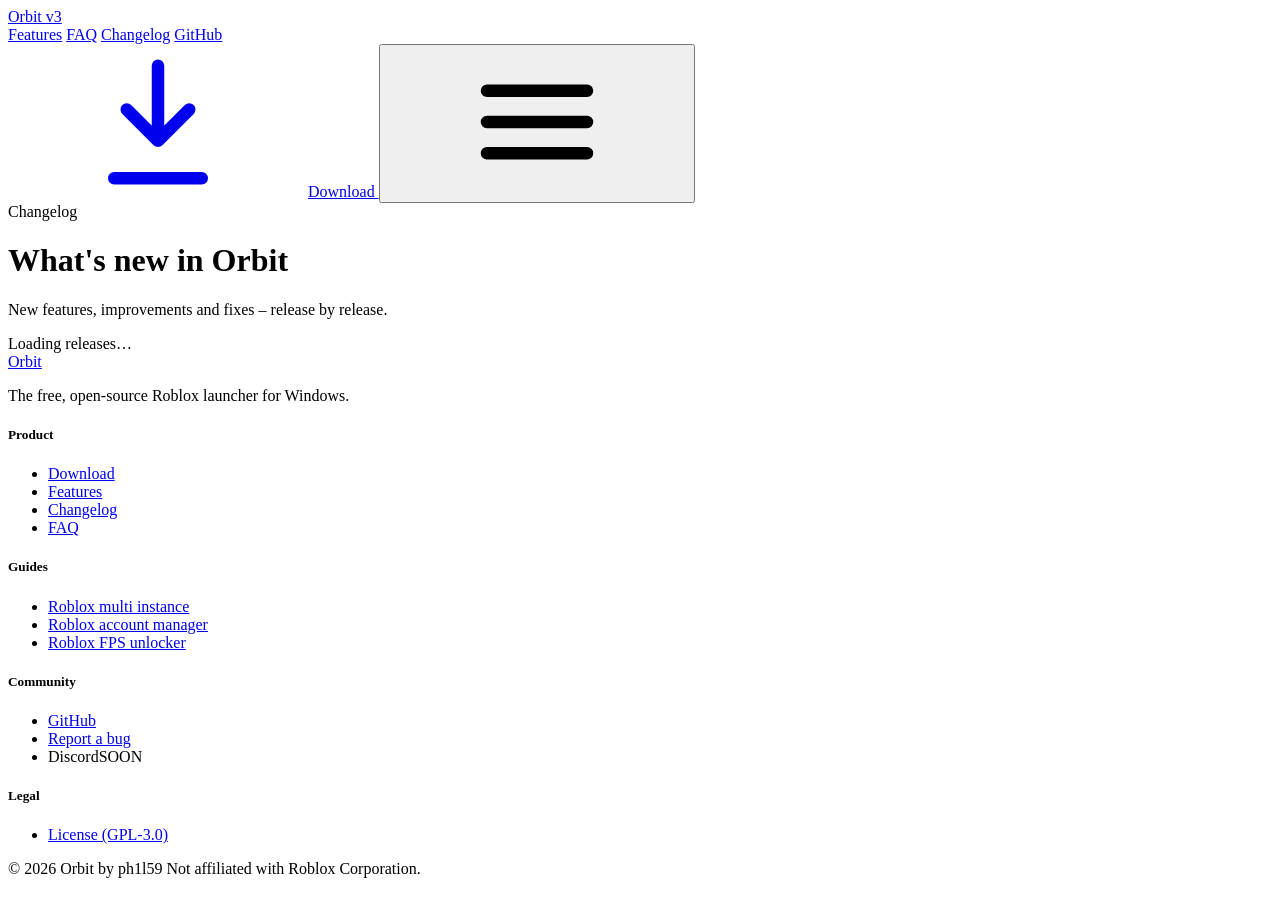
==== commit d7e7923d: "Website: guide pages for Roblox multi instance, account manager and FPS unlocker, structured data, s" ====
--- a/website/changelog.html
+++ b/website/changelog.html
@@ -86,6 +86,14 @@
           <li><a href="/#features">Features</a></li>
           <li><a href="/changelog">Changelog</a></li>
           <li><a href="/#faq">FAQ</a></li>
+        </ul>
+      </div>
+      <div>
+        <h5>Guides</h5>
+        <ul>
+          <li><a href="/roblox-multi-instance">Roblox multi instance</a></li>
+          <li><a href="/roblox-account-manager">Roblox account manager</a></li>
+          <li><a href="/roblox-fps-unlocker">Roblox FPS unlocker</a></li>
         </ul>
       </div>
       <div>
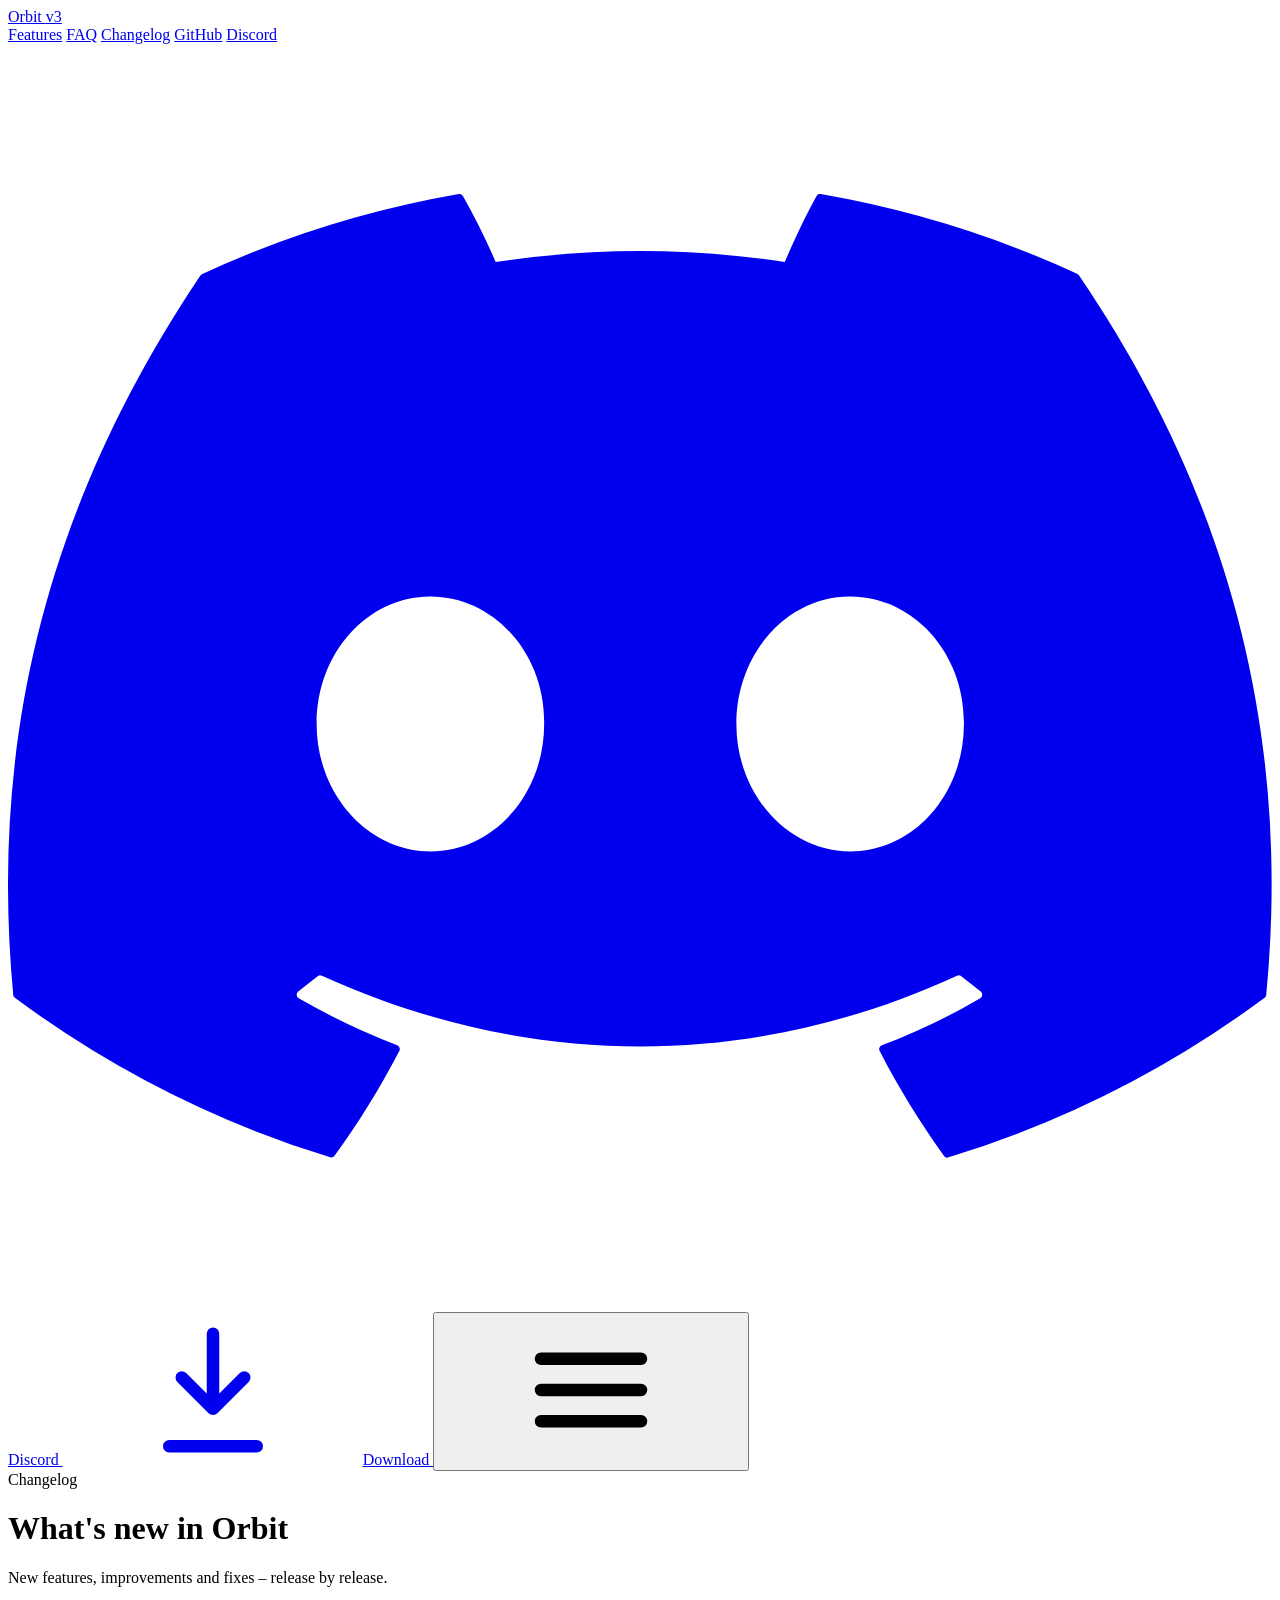
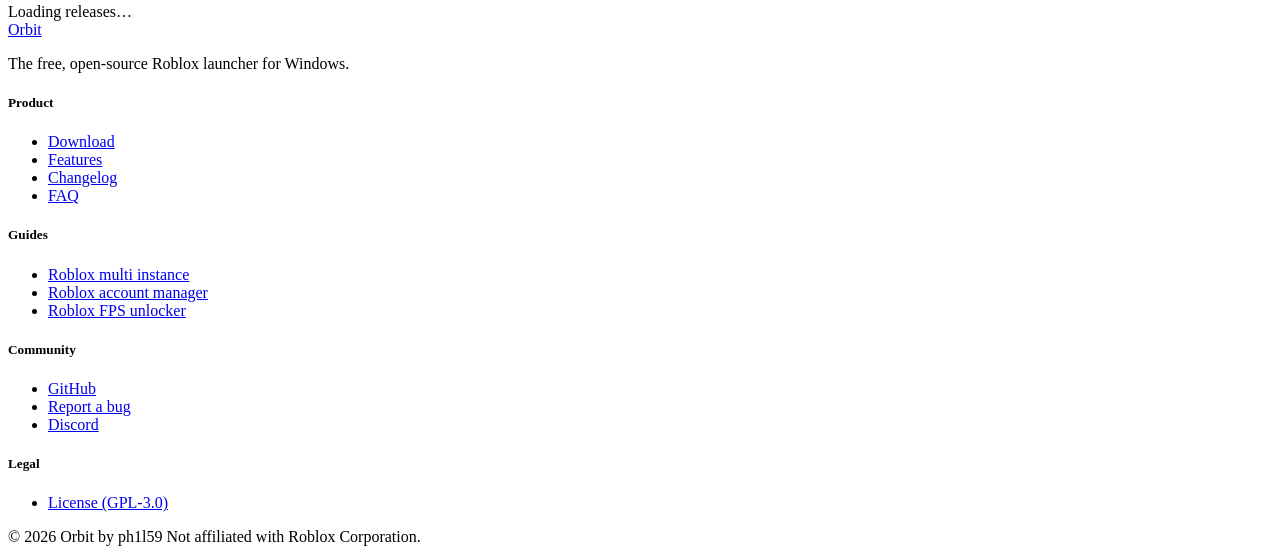
==== commit a624c809: "Discord: button on the website and in the README" ====
--- a/website/changelog.html
+++ b/website/changelog.html
@@ -6,7 +6,9 @@
   <title>Changelog · Orbit - Free Roblox Launcher</title>
   <meta name="description" content="Every Orbit release: new features, changes and fixes.">
   <meta name="theme-color" content="#0a090d">
-  <link rel="icon" href="/assets/logo.png">
+  <link rel="icon" href="/favicon.ico" sizes="48x48">
+  <link rel="icon" type="image/png" sizes="192x192" href="/favicon-192.png">
+  <link rel="apple-touch-icon" href="/apple-touch-icon.png">
   <link rel="preconnect" href="https://fonts.googleapis.com">
   <link rel="preconnect" href="https://fonts.gstatic.com" crossorigin>
   <link href="https://fonts.googleapis.com/css2?family=Inter:wght@400;500;600;700&family=JetBrains+Mono:wght@400;500&family=Space+Grotesk:wght@500;600;700&display=swap" rel="stylesheet">
@@ -52,7 +54,11 @@
       <a href="/#faq">FAQ</a>
       <a href="/changelog">Changelog</a>
       <a href="https://github.com/ph1l59/Orbit" target="_blank" rel="noopener">GitHub</a>
+      <a class="only-mobile" href="https://discord.gg/orbitlauncher" target="_blank" rel="noopener">Discord</a>
     </nav>
+    <a class="btn btn-discord" href="https://discord.gg/orbitlauncher" target="_blank" rel="noopener" aria-label="Join the Orbit Discord">
+      <svg viewBox="0 0 24 24" fill="currentColor" aria-hidden="true"><path d="M20.32 4.37a19.8 19.8 0 0 0-4.89-1.52.07.07 0 0 0-.08.04c-.21.38-.44.87-.6 1.25a18.27 18.27 0 0 0-5.49 0 12.64 12.64 0 0 0-.62-1.25.08.08 0 0 0-.08-.04 19.74 19.74 0 0 0-4.88 1.52.07.07 0 0 0-.03.03C.53 9.05-.32 13.58.1 18.06a.08.08 0 0 0 .03.05 19.9 19.9 0 0 0 5.99 3.03.08.08 0 0 0 .08-.03c.46-.63.87-1.3 1.23-1.99a.08.08 0 0 0-.04-.11 13.1 13.1 0 0 1-1.87-.89.08.08 0 0 1-.01-.13l.37-.29a.07.07 0 0 1 .08-.01c3.93 1.79 8.18 1.79 12.06 0a.07.07 0 0 1 .08.01l.37.29a.08.08 0 0 1-.01.13c-.6.35-1.22.65-1.87.89a.08.08 0 0 0-.04.11c.36.7.77 1.36 1.22 1.99a.08.08 0 0 0 .09.03 19.84 19.84 0 0 0 6-3.03.08.08 0 0 0 .03-.05c.5-5.18-.84-9.67-3.55-13.66a.06.06 0 0 0-.03-.03zM8.02 15.33c-1.18 0-2.16-1.08-2.16-2.42s.96-2.42 2.16-2.42c1.21 0 2.18 1.09 2.16 2.42 0 1.34-.96 2.42-2.16 2.42zm7.97 0c-1.18 0-2.16-1.08-2.16-2.42s.96-2.42 2.16-2.42c1.21 0 2.18 1.09 2.16 2.42 0 1.34-.95 2.42-2.16 2.42z"/></svg>Discord
+    </a>
     <a class="btn btn-primary" href="https://github.com/ph1l59/Orbit/releases/latest/download/Orbit-Launcher.exe">
       <svg><use href="#i-download"/></svg>Download
     </a>
@@ -101,7 +107,7 @@
         <ul>
           <li><a href="https://github.com/ph1l59/Orbit" target="_blank" rel="noopener">GitHub</a></li>
           <li><a href="https://github.com/ph1l59/Orbit/issues" target="_blank" rel="noopener">Report a bug</a></li>
-          <li><span>Discord<span class="soon">SOON</span></span></li>
+          <li><a href="https://discord.gg/orbitlauncher" target="_blank" rel="noopener">Discord</a></li>
         </ul>
       </div>
       <div>
